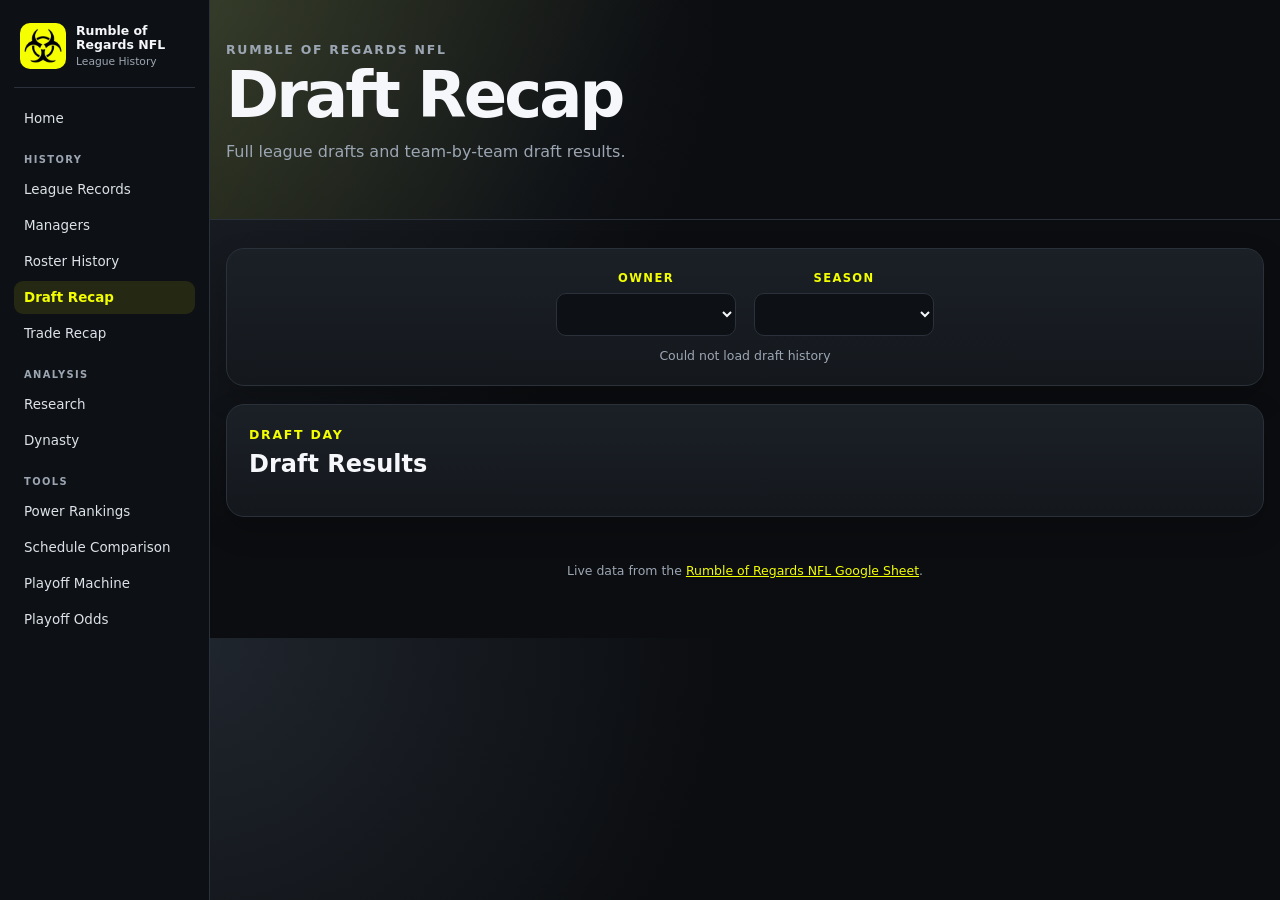
==== draft-recap/index.html @ 03e74e60 "Add files via upload" ====
<!doctype html><html lang="en"><head><meta charset="utf-8"><meta name="viewport" content="width=device-width,initial-scale=1"><title>Draft Recap • Rumble of Regards NFL</title><link rel="stylesheet" href="../styles.css?v=20260920e"></head><body data-page="draft-recap" data-root="../">
<button class="nav-toggle" id="navToggle" aria-label="Open navigation">☰</button>
<aside class="sidebar" id="sidebar"><a class="side-brand" href="../"><img src="../league-logo.png" alt="League logo"><span><strong>Rumble of Regards NFL</strong><small>League History</small></span></a><nav class="side-nav"><a href="../">Home</a><p>History</p><a href="../records/">League Records</a><a href="../managers/">Managers</a><a href="../roster-history/">Roster History</a><a class="active" href="./">Draft Recap</a><a href="../trade-recap/">Trade Recap</a><p>Analysis</p><a href="../research/">Research</a><a href="../dynasty/">Dynasty</a><p>Tools</p><a href="../power-rankings/">Power Rankings</a><a href="../schedule-comparison/">Schedule Comparison</a><a href="../playoff-machine/">Playoff Machine</a><a href="../playoff-odds/">Playoff Odds</a></nav></aside>
<div class="site-content"><header class="records-hero"><div class="hero-inner"><div><p class="eyebrow">RUMBLE OF REGARDS NFL</p><h1>Draft Recap</h1><p>Full league drafts and team-by-team draft results.</p></div></div></header>
<main class="shell roster-history-shell"><section class="card history-controls"><div class="history-selectors draft-selectors"><label>OWNER<select id="draftOwner"></select></label><label>SEASON<select id="draftYear"></select></label></div><div id="status" class="status">Loading draft history…</div></section><section class="card"><p class="section-kicker">DRAFT DAY</p><h2 id="draftTitle">Draft Results</h2><div id="draftHistory"></div></section><footer>Live data from the <a href="https://docs.google.com/spreadsheets/d/e/2PACX-1vQHXrlutk_HgerfirsdUdHee4iSlWc9iG8PuyQx7CvtLcKI5knCtkG09WXN5C--NkTXt9Rr7ULzX_2f/pubhtml" target="_blank" rel="noopener noreferrer">Rumble of Regards NFL Google Sheet</a>.</footer></main></div><script src="../app.js?v=20260920e"></script></body></html>
---- styles.css ----
:root{--bg:#0b0d10;--panel:#14181d;--panel2:#1b2027;--text:#f5f7fa;--muted:#9ca6b3;--line:#2a313a;--accent:#f3ff00;--danger:#ff6b6b;--good:#7ee787}*{box-sizing:border-box}body{margin:0;background:radial-gradient(circle at 15% 0,#20262e 0,#0b0d10 42%);color:var(--text);font-family:Inter,ui-sans-serif,system-ui,-apple-system,Segoe UI,sans-serif}.hero{border-bottom:1px solid var(--line);background:linear-gradient(120deg,rgba(243,255,0,.10),transparent 40%)}.hero-inner,.shell{width:min(1180px,calc(100% - 32px));margin:auto}.hero-inner{display:flex;gap:24px;align-items:center;padding:42px 0}.league-logo{width:112px;height:112px;object-fit:cover;border-radius:22px;border:1px solid #4b4f00;box-shadow:0 16px 50px #0008}.eyebrow,.section-kicker{font-size:.78rem;letter-spacing:.14em;font-weight:900;color:var(--accent);margin:0 0 8px}.hero h1{font-size:clamp(2rem,5vw,4rem);line-height:.95;margin:0 0 10px;letter-spacing:-.045em}.hero p{color:var(--muted)}.espn{display:inline-block;margin-top:8px;padding:10px 14px;border:1px solid var(--line);border-radius:10px;color:var(--text);text-decoration:none;background:#ffffff08}.shell{padding:28px 0 60px}.card{background:linear-gradient(180deg,var(--panel2),var(--panel));border:1px solid var(--line);border-radius:18px;padding:22px;box-shadow:0 12px 30px #0003}.champ{display:grid;grid-template-columns:1fr 1.5fr;gap:24px;align-items:center}.champ-identity{display:flex;gap:18px;align-items:center}.champ-logo{width:92px;height:92px;border-radius:18px;object-fit:cover;background:#0d1014}.champ h2,.section-head h2{margin:0;font-size:1.7rem}.muted{color:var(--muted)}.chips{display:flex;flex-wrap:wrap;gap:8px}.chip{background:#0d1014;border:1px solid var(--line);padding:7px 10px;border-radius:999px;font-size:.85rem}.controls{margin-top:18px;text-align:center}.selector-group{display:flex;justify-content:center;gap:22px}.controls label{font-size:.92rem;color:var(--accent);font-weight:900;letter-spacing:.10em}.controls select{display:block;margin-top:8px;min-width:170px;background:#0d1014;color:var(--text);border:1px solid var(--line);border-radius:10px;padding:12px 38px 12px 14px;font-size:1rem;font-weight:700}.status{margin-top:12px;color:var(--muted);font-size:.78rem}.weekly{display:grid;grid-template-columns:1fr 1fr 1.25fr;gap:18px;margin-top:18px}.matchup-line{display:flex;justify-content:space-between;align-items:center;gap:15px;padding:11px 0;border-bottom:1px solid var(--line)}.matchup-line:last-of-type{border-bottom:0}.team-ident{display:flex;align-items:center;gap:10px;min-width:0}.team-ident>span{display:flex;flex-direction:column;min-width:0}.team-ident strong{font-size:.94rem;white-space:normal}.team-ident small{color:var(--muted);font-size:.72rem;margin-top:2px}.team-logo{width:42px;height:42px;border-radius:9px;object-fit:cover;flex:0 0 auto}.rank-logo{width:32px;height:32px;border-radius:7px;object-fit:cover}.stand-logo{width:30px;height:30px;border-radius:6px;object-fit:cover}.score{font-variant-numeric:tabular-nums;font-weight:800}.diff{margin-top:14px;font-size:1.55rem;font-weight:900}.matchup:nth-child(1) .diff{color:var(--danger)}.matchup:nth-child(2) .diff{color:var(--good)}.rank-row{display:grid;grid-template-columns:28px 1fr auto;gap:10px;align-items:center;padding:7px 0;border-bottom:1px solid var(--line);font-size:.92rem}.rank-row:last-child{border:0}.rank-num{color:var(--muted);font-weight:800}.standings-card,.shrine-card{margin-top:18px}.section-head{display:flex;align-items:end;justify-content:space-between;margin-bottom:15px}.table-wrap{overflow-x:auto}table{width:100%;border-collapse:collapse;white-space:nowrap}th,td{text-align:right;padding:11px 10px;border-bottom:1px solid var(--line);font-size:.86rem;font-variant-numeric:tabular-nums}th{font-size:.68rem;letter-spacing:.08em;color:var(--muted)}th:nth-child(2),td:nth-child(2){text-align:left}tbody tr:hover{background:#ffffff05}.shrine{display:grid;grid-template-columns:repeat(2,minmax(0,1fr));gap:16px}.champ-history{border:1px solid var(--line);border-radius:15px;padding:18px;background:#0d101480}.history-head{display:flex;gap:14px;align-items:center}.history-logo{width:72px;height:72px;border-radius:14px;object-fit:cover}.history-year{color:var(--accent);font-size:.7rem;letter-spacing:.12em;font-weight:900}.history-head h3{margin:3px 0 2px;font-size:1.25rem}.history-head p{margin:0;color:var(--muted);font-size:.85rem}.history-roster{display:flex;flex-wrap:wrap;gap:6px;margin-top:14px}.history-roster span{font-size:.75rem;padding:6px 8px;border:1px solid var(--line);border-radius:999px;color:#d9dee5}footer{text-align:center;color:var(--muted);font-size:.78rem;padding-top:28px}@media(max-width:850px){.weekly{grid-template-columns:1fr 1fr}.rankings{grid-column:1/-1}.champ{grid-template-columns:1fr}.shrine{grid-template-columns:1fr}}@media(max-width:560px){.hero-inner{align-items:flex-start}.league-logo{width:78px;height:78px;border-radius:16px}.weekly{grid-template-columns:1fr}.rankings{grid-column:auto}.selector-group{gap:10px}.controls label{flex:1}.controls select{min-width:0;width:100%}.card{padding:17px}.hero-inner,.shell{width:min(100% - 20px,1180px)}.champ-logo{width:72px;height:72px}.team-logo{width:38px;height:38px}}

/* v2.3.1 weekly matchups — preserves the original three-column weekly layout */
.weekly{align-items:start}
.weekly>.matchup,.weekly>.rankings{align-self:start;height:auto}
.weekly-matchups-card{grid-column:1/3;min-width:0}
.weekly-matchups{display:grid;grid-template-columns:repeat(2,minmax(0,1fr));gap:12px}
.weekly-game{border:1px solid var(--line);border-radius:13px;background:#0d101480;overflow:hidden}
.game-team{display:grid;grid-template-columns:minmax(0,1fr) auto;gap:12px;align-items:center;padding:11px 12px}
.game-team+.game-team{border-top:1px solid var(--line)}
.game-team .team-ident{min-width:0}
.game-team .team-logo{width:38px;height:38px}
.game-meta{display:flex;gap:8px;align-items:center;margin-top:3px;font-size:.70rem;color:var(--muted);font-variant-numeric:tabular-nums}
.game-record{font-weight:750;color:#c6ced8}
.streak{font-weight:900;letter-spacing:.02em}
.streak-win{color:var(--good)}
.streak-loss{color:var(--danger)}
.game-score{font-size:1.05rem;font-weight:900;font-variant-numeric:tabular-nums;color:var(--text)}
.game-team.loser .game-score{color:#7f8995}
.weekly.playoffs .weekly-matchups-card{grid-column:1/-1}
@media(max-width:850px){.weekly-matchups-card{grid-column:1/-1}.weekly-matchups{grid-template-columns:repeat(2,minmax(0,1fr))}}
@media(max-width:560px){.weekly-matchups{grid-template-columns:1fr}.game-team{padding:10px}.game-meta{gap:6px}}

/* v2.3.2 balanced weekly layout */
.weekly{grid-template-columns:minmax(0,1.75fr) minmax(260px,.85fr);align-items:start}
.weekly-left{display:grid;gap:18px;min-width:0}
.weekly-records{display:grid;grid-template-columns:minmax(0,.9fr) minmax(0,1.1fr);gap:18px;align-items:stretch}
.weekly-records>.matchup{height:100%;align-self:stretch}
.weekly-matchups-card{grid-column:auto;min-width:0}
.weekly-matchups{grid-template-columns:repeat(2,minmax(0,1fr))}
.weekly>.rankings{grid-column:2;grid-row:1;align-self:start;height:auto;min-width:0}
.weekly.playoffs .weekly-left{display:contents}
.weekly.playoffs .weekly-records{grid-column:1;grid-row:1}
.weekly.playoffs>.rankings{grid-column:2;grid-row:1}
.weekly.playoffs .weekly-matchups-card{grid-column:1/-1;grid-row:2}
@media(max-width:850px){
  .weekly{grid-template-columns:1fr}
  .weekly-left{display:grid}
  .weekly>.rankings,.weekly.playoffs>.rankings{grid-column:1;grid-row:auto}
  .weekly.playoffs .weekly-left{display:grid}
  .weekly.playoffs .weekly-records,.weekly.playoffs .weekly-matchups-card{grid-column:auto;grid-row:auto}
}
@media(max-width:560px){
  .weekly-records{grid-template-columns:1fr}
  .weekly-matchups{grid-template-columns:1fr}
}

/* v2.4.1 navigation — layered on top of the locked v2.3.2 homepage */
.sidebar{position:fixed;inset:0 auto 0 0;width:210px;background:#0d1014;border-right:1px solid var(--line);z-index:50;padding:18px 14px;overflow-y:auto}.site-content{margin-left:210px}.side-brand{display:flex;align-items:center;gap:10px;color:var(--text);text-decoration:none;padding:5px 6px 18px;border-bottom:1px solid var(--line)}.side-brand img{width:46px;height:46px;border-radius:10px;object-fit:cover}.side-brand span{display:flex;flex-direction:column;min-width:0}.side-brand strong{font-size:.78rem;line-height:1.15}.side-brand small{font-size:.67rem;color:var(--muted);margin-top:3px}.side-nav{display:flex;flex-direction:column;gap:3px;padding-top:14px}.side-nav p{margin:16px 10px 5px;color:var(--muted);font-size:.62rem;font-weight:900;letter-spacing:.14em;text-transform:uppercase}.side-nav a,.side-nav .coming{display:flex;align-items:center;justify-content:space-between;padding:9px 10px;border-radius:9px;color:#dce2e8;text-decoration:none;font-size:.84rem}.side-nav a:hover{background:#ffffff08}.side-nav a.active{background:rgba(243,255,0,.10);color:var(--accent);font-weight:850}.side-nav .coming{color:#69727d}.side-nav em{font-style:normal;font-size:.56rem;text-transform:uppercase;letter-spacing:.08em;border:1px solid var(--line);border-radius:999px;padding:2px 5px}.nav-toggle{display:none;position:fixed;top:12px;left:12px;z-index:70;border:1px solid var(--line);border-radius:9px;background:#11151a;color:var(--text);font-size:1.25rem;padding:7px 10px}
/* Records */
.records-hero{border-bottom:1px solid var(--line);background:linear-gradient(120deg,rgba(243,255,0,.10),transparent 40%)}.records-hero .hero-inner{padding:42px 0}.records-hero h1{font-size:clamp(2.2rem,5vw,4rem);line-height:.95;margin:0 0 10px;letter-spacing:-.045em}.records-hero p{color:var(--muted)}.records-status{text-align:center;margin:0 0 18px}.record-grid{display:grid;grid-template-columns:repeat(2,minmax(0,1fr));gap:18px;margin-top:18px}.record-card h2{margin:0 0 14px;font-size:1.45rem}.record-list,.record-matchups{display:flex;flex-direction:column;gap:8px}.record-row{display:grid;grid-template-columns:32px minmax(0,1fr) auto;align-items:center;gap:10px;padding:10px 0;border-bottom:1px solid var(--line)}.record-row:last-child{border-bottom:0}.record-rank{font-weight:900;color:var(--muted);font-variant-numeric:tabular-nums}.record-value{font-weight:950;font-size:1.08rem;font-variant-numeric:tabular-nums;text-align:right}.record-detail{color:var(--muted);font-size:.70rem;margin-top:3px}.record-game{border:1px solid var(--line);border-radius:13px;background:#0d101480;overflow:hidden}.record-game-head{display:flex;justify-content:space-between;align-items:baseline;gap:12px;padding:9px 12px;border-bottom:1px solid var(--line)}.record-game-head strong{font-size:1rem}.record-game-head span{font-size:.68rem;color:var(--muted);text-transform:uppercase;letter-spacing:.07em}.record-game .game-team{padding:9px 12px}.record-game .game-score{font-size:1rem}.record-game .team-logo{width:36px;height:36px}.record-game .game-team.winner .game-score{color:var(--text)}.record-game .game-team.loser .game-score{color:#7f8995}
@media(max-width:1100px){.sidebar{width:185px}.site-content{margin-left:185px}}
@media(max-width:850px){.sidebar{transform:translateX(-100%);transition:transform .2s ease;width:230px;box-shadow:12px 0 30px #0008}.sidebar.open{transform:translateX(0)}.site-content{margin-left:0}.nav-toggle{display:block}.record-grid{grid-template-columns:1fr}.records-hero .hero-inner{padding-top:70px}}

/* v2.5 Managers */
.managers-shell{display:flex;flex-direction:column;gap:18px}.manager-picker{text-align:center}.manager-picker label{font-size:.72rem;color:var(--accent);font-weight:900;letter-spacing:.12em}.manager-picker select{display:block;margin:9px auto 0;min-width:260px;background:#0d1014;color:var(--text);border:1px solid var(--line);border-radius:10px;padding:12px 38px 12px 14px;font-size:1rem;font-weight:800}.manager-profile{display:flex;align-items:center;gap:20px}.manager-logo{width:100px;height:100px;border-radius:18px;object-fit:cover}.manager-profile h2{font-size:2rem;margin:3px 0}.career-stat-grid{display:grid;grid-template-columns:repeat(5,minmax(0,1fr));gap:10px;margin:2px 0 20px}.career-stat{background:#0d1014;border:1px solid var(--line);border-radius:12px;padding:14px}.career-stat span{display:block;color:var(--muted);font-size:.67rem;text-transform:uppercase;letter-spacing:.07em;font-weight:800}.career-stat strong{display:block;margin-top:5px;font-size:1.18rem;font-variant-numeric:tabular-nums}.career-record-grid{grid-template-columns:repeat(4,minmax(0,1fr));margin-bottom:0}.subsection-title{border-top:1px solid var(--line);padding-top:18px;margin:0 0 8px;color:var(--accent);font-size:.72rem;font-weight:900;letter-spacing:.10em;text-transform:uppercase}.manager-two-col{display:grid;grid-template-columns:1.15fr .85fr;gap:18px}.manager-table th:first-child,.manager-table td:first-child{text-align:left}.manager-table th:nth-child(2),.manager-table td:nth-child(2){text-align:left}.h2h-table th:not(:first-child),.h2h-table td:not(:first-child),.playoff-table th:not(:first-child),.playoff-table td:not(:first-child){text-align:right}.playoff-table th:first-child,.playoff-table td:first-child{text-align:left}
@media(max-width:950px){.career-stat-grid{grid-template-columns:repeat(3,1fr)}.career-record-grid{grid-template-columns:repeat(2,1fr)}.manager-two-col{grid-template-columns:1fr}}
@media(max-width:560px){.manager-profile{align-items:flex-start}.manager-logo{width:78px;height:78px}.career-stat-grid,.career-record-grid{grid-template-columns:repeat(2,1fr)}.manager-picker select{min-width:0;width:100%}}

/* v2.6 Research */
.research-shell{display:flex;flex-direction:column;gap:18px}.research-controls{text-align:center}.research-selectors{display:flex;justify-content:center;gap:18px;flex-wrap:wrap}.research-selectors label{font-size:.72rem;color:var(--accent);font-weight:900;letter-spacing:.12em}.research-selectors select{display:block;margin-top:8px;min-width:145px;background:#0d1014;color:var(--text);border:1px solid var(--line);border-radius:10px;padding:11px 34px 11px 12px;font-size:.95rem;font-weight:800}.research-range{margin:10px 0 0;font-weight:850}.research-table-wrap{margin-top:14px}.research-table{min-width:900px}.research-table th:first-child,.research-table td:first-child{text-align:right}.research-table th:nth-child(2),.research-table td:nth-child(2){position:sticky;left:0;background:var(--panel);z-index:2}.research-table thead th:nth-child(2){z-index:3}.research-table td strong{color:var(--accent)}
@media(max-width:560px){.research-selectors{display:grid;grid-template-columns:1fr 1fr}.research-selectors label:first-child{grid-column:1/-1}.research-selectors select{width:100%;min-width:0}}

/* Dynasty */
.dynasty-controls{display:flex;align-items:center;justify-content:space-between;gap:24px}.dynasty-check{display:flex;align-items:center;gap:10px;font-weight:800;cursor:pointer}.dynasty-check input{width:20px;height:20px}.dynasty-podium-grid{display:grid;grid-template-columns:repeat(3,1fr);gap:16px}.dynasty-podium{background:var(--card);border:1px solid var(--line);border-radius:18px;padding:22px;display:flex;flex-direction:column;align-items:center;text-align:center;gap:8px}.dynasty-podium .team-ident{flex-direction:column}.dynasty-podium .history-logo{width:68px;height:68px}.dynasty-podium>strong{font-size:1.8rem}.dynasty-rank{font-weight:900;font-size:1.15rem}.dynasty-table-wrap{overflow-x:auto}.dynasty-table{min-width:1550px}.dynasty-key{display:grid;grid-template-columns:repeat(3,1fr);gap:18px}.dynasty-key h3{margin:0 0 6px}.dynasty-key p{margin:0;color:var(--muted)}@media(max-width:800px){.dynasty-controls{align-items:flex-start;flex-direction:column}.dynasty-podium-grid,.dynasty-key{grid-template-columns:1fr}}
.dynasty-control-group{display:flex;gap:22px;align-items:center;flex-wrap:wrap}.dynasty-sort-label{display:flex;align-items:center;gap:9px;font-weight:700}.dynasty-sort-label select{min-width:170px}.dynasty-core{display:flex;gap:10px;justify-content:center;flex-wrap:wrap;margin-top:10px;font-size:.78rem}.dynasty-core span{background:rgba(255,255,255,.06);border:1px solid var(--line);border-radius:999px;padding:5px 8px}.dynasty-core b{margin-left:3px}

/* v2.7.6: League Records emphasis + footer source links */
.record-game-head strong {
  color: var(--accent);
}
footer a,
footer a:visited {
  color: var(--accent);
  text-decoration: underline;
}
footer a:hover {
  color: var(--text);
}


/* v2.8 Power Rankings */
.power-shell{display:flex;flex-direction:column;gap:18px}.power-controls{text-align:center}.power-selectors{display:flex;justify-content:center;gap:18px;flex-wrap:wrap}.power-selectors label{font-size:.72rem;color:var(--accent);font-weight:900;letter-spacing:.12em}.power-selectors select{display:block;margin-top:8px;min-width:160px;background:#0d1014;color:var(--text);border:1px solid var(--line);border-radius:10px;padding:11px 34px 11px 12px;font-size:.95rem;font-weight:800}.power-table{min-width:850px}.power-table th:first-child,.power-table td:first-child{text-align:right}.power-table .power-score{color:var(--accent);font-size:1rem}.power-formula h2{margin:0 0 12px}.power-formula p{line-height:1.55}.power-formula strong{color:var(--text)}
@media(max-width:560px){.power-selectors{display:grid;grid-template-columns:1fr 1fr}.power-selectors select{width:100%;min-width:0}}


/* v2.9 Schedule Comparison */
.schedule-shell{display:flex;flex-direction:column;gap:18px}.schedule-controls{text-align:center}.schedule-selectors{display:flex;justify-content:center;gap:18px;flex-wrap:wrap}.schedule-selectors label{font-size:.72rem;color:var(--accent);font-weight:900;letter-spacing:.12em}.schedule-selectors select{display:block;margin-top:8px;min-width:170px;background:#0d1014;color:var(--text);border:1px solid var(--line);border-radius:10px;padding:11px 34px 11px 12px;font-size:.95rem;font-weight:800}.schedule-table{max-width:760px;margin:0 auto}.schedule-table th:first-child,.schedule-table td:first-child{text-align:left}.schedule-table th:nth-child(2),.schedule-table td:nth-child(2),.schedule-table th:nth-child(3),.schedule-table td:nth-child(3){text-align:right}.schedule-diff{font-size:1rem}.schedule-positive .schedule-diff{color:var(--good)}.schedule-negative .schedule-diff{color:var(--danger)}.schedule-own{background:rgba(243,255,0,.06)}.schedule-own .schedule-diff{color:var(--accent)}
@media(max-width:650px){.schedule-selectors{display:grid;grid-template-columns:1fr 1fr}.schedule-selectors label:last-child{grid-column:1/-1}.schedule-selectors select{width:100%;min-width:0}}

/* v3.0 Playoff Machine */
.playoff-shell{display:flex;flex-direction:column;gap:18px}.playoff-controls{text-align:center}.playoff-selectors{display:flex;justify-content:center;gap:18px;flex-wrap:wrap}.playoff-selectors label{font-size:.72rem;color:var(--accent);font-weight:900;letter-spacing:.12em}.playoff-selectors select{display:block;margin-top:8px;min-width:180px;background:#0d1014;color:var(--text);border:1px solid var(--line);border-radius:10px;padding:11px 34px 11px 12px;font-size:.95rem;font-weight:800}.playoff-reset{margin-top:10px;border:1px solid var(--line);background:#0d1014;color:var(--text);border-radius:9px;padding:9px 14px;font-weight:800;cursor:pointer}.playoff-table th:nth-child(n+3),.playoff-table td:nth-child(n+3){text-align:right}.playoff-in{background:rgba(243,255,0,.035)}.playoff-note{font-size:.72rem;margin:12px 0 0}.playoff-week{padding:8px 0 18px;border-bottom:1px solid var(--line)}.playoff-week:last-child{border-bottom:0}.playoff-week h3{color:var(--accent);margin:4px 0 10px}.playoff-game-list{display:grid;grid-template-columns:repeat(2,minmax(0,1fr));gap:10px}.playoff-game{display:grid;grid-template-columns:1fr auto 1fr;align-items:center;gap:8px}.playoff-game>span{color:var(--muted);font-size:.72rem;font-weight:900}.playoff-pick{width:100%;text-align:left;background:#0d1014;color:var(--text);border:1px solid var(--line);border-radius:12px;padding:10px;cursor:pointer}.playoff-pick:hover{border-color:#59636f}.playoff-pick.selected{border-color:var(--accent);background:rgba(243,255,0,.09)}.playoff-pick .team-ident{pointer-events:none}.playoff-pick .stand-logo{width:34px;height:34px}.playoff-pick small{display:block}@media(max-width:800px){.playoff-game-list{grid-template-columns:1fr}}@media(max-width:520px){.playoff-selectors{display:grid;grid-template-columns:1fr}.playoff-selectors select{width:100%;min-width:0}.playoff-game{grid-template-columns:1fr}.playoff-game>span{text-align:center}}

/* v3.2 Playoff Machine */
.playoff-controls{display:flex;flex-direction:column;align-items:center;gap:8px}.playoff-quick{display:flex;align-items:center;justify-content:center;gap:9px;flex-wrap:wrap;margin-top:6px}.playoff-quick>span{color:var(--muted);font-weight:800;font-size:.82rem}.playoff-quick button{border:1px solid var(--line);background:#0d1014;color:var(--text);border-radius:9px;padding:9px 13px;font-weight:800;cursor:pointer}.playoff-quick button:hover{border-color:var(--accent)}
.playoff-week-tabs{display:flex;overflow-x:auto;border-bottom:1px solid var(--line);margin:0 -18px 18px;padding:0 18px;scrollbar-width:thin}.playoff-week-tab{flex:1 0 auto;min-width:92px;border:0;border-bottom:2px solid transparent;background:transparent;color:var(--muted);padding:12px 18px;font-weight:900;font-size:.92rem;cursor:pointer}.playoff-week-tab:hover{color:var(--text)}.playoff-week-tab.active{color:var(--accent);border-bottom-color:var(--accent);background:rgba(243,255,0,.035)}
.playoff-game-list{display:grid;grid-template-columns:repeat(2,minmax(0,1fr));gap:16px 22px}.playoff-game{display:flex;flex-direction:column;gap:7px;position:relative}.playoff-pick{min-height:62px;padding:12px 14px}.playoff-tie-label{position:absolute;right:10px;top:50%;transform:translateY(-50%);font-size:.65rem;color:var(--accent);font-weight:900;text-transform:uppercase;letter-spacing:.05em;pointer-events:none}.playoff-game:has(.playoff-tie-label) .playoff-pick{border-color:rgba(243,255,0,.35)}
.tiebreak-info{position:relative;display:inline-flex;vertical-align:middle;margin-left:7px;outline:none}.tiebreak-info>span:first-child{display:inline-flex;align-items:center;justify-content:center;width:18px;height:18px;border:1px solid var(--accent);border-radius:50%;color:var(--accent);font-size:.68rem;font-weight:900;cursor:help}.tiebreak-tip{display:none;position:absolute;z-index:30;left:24px;top:-8px;width:min(430px,70vw);padding:12px;background:#0d1014;border:1px solid var(--line);border-radius:10px;box-shadow:0 12px 28px rgba(0,0,0,.45);color:var(--text);text-align:left;white-space:normal}.tiebreak-info:hover .tiebreak-tip,.tiebreak-info:focus .tiebreak-tip,.tiebreak-info:focus-within .tiebreak-tip{display:block}.tiebreak-tip strong{display:block;color:var(--accent);margin-bottom:7px;font-size:.75rem}.tiebreak-tip em{display:block;font-style:normal;color:var(--muted);font-size:.72rem;line-height:1.45;margin-top:4px}
@media(max-width:800px){.playoff-game-list{grid-template-columns:1fr}.playoff-week-tab{min-width:86px}.tiebreak-tip{left:auto;right:0;top:24px}}

/* v3.3 Playoff Machine refinements */
.playoff-machine-main{padding-top:28px}
.playoff-schedule-card .playoff-quick{justify-content:flex-start;margin:0 0 16px}
.playoff-progress{margin:0;text-align:right}
.playoff-team-cell{display:flex;align-items:center;gap:12px;min-width:0}
.playoff-team-cell .stand-logo{width:38px;height:38px;flex:0 0 38px;border-radius:8px;object-fit:cover}
.playoff-team-copy{display:flex;flex-direction:column;align-items:flex-start;min-width:0;line-height:1.15}
.playoff-team-label{display:block;color:var(--muted);font-size:.58rem;letter-spacing:.11em;font-weight:900;margin-bottom:3px}
.playoff-team-name{display:flex;align-items:center;gap:0;max-width:100%;white-space:nowrap}
.playoff-team-name>strong{font-size:.94rem}
.playoff-team-copy>small{display:block;color:var(--muted);font-size:.72rem;margin-top:3px}
.playoff-table tbody tr{height:72px}
.playoff-table td:nth-child(2){min-width:280px}
.playoff-team-name .tiebreak-info{flex:0 0 auto;margin-left:7px}
.playoff-game-list{gap:26px 34px}
.playoff-game{gap:9px;padding:4px 0}
.playoff-pick{min-height:68px;padding:14px 16px}
.playoff-week-tabs{margin-top:2px}
@media(max-width:800px){.playoff-progress{text-align:left}.playoff-schedule-card .section-head{align-items:flex-start;flex-direction:column;gap:6px}.playoff-game-list{gap:24px}}

/* v3.4 Playoff Machine refinements */
.playoff-machine-main{padding-top:28px}
.playoff-team-label{display:none}

/* v3.5 Playoff Machine layout refinements */
.playoff-table th:nth-child(2),.playoff-table td:nth-child(2){text-align:left!important}
.playoff-week-tabs{display:grid;grid-template-columns:repeat(7,minmax(0,1fr));overflow:visible;margin:0 0 18px;padding:0;border-bottom:1px solid var(--line)}
.playoff-week-tab{min-width:0;width:100%;padding:12px 8px}
@media(max-width:1050px){.playoff-week-tabs{grid-template-columns:repeat(5,minmax(0,1fr))}}
@media(max-width:700px){.playoff-week-tabs{grid-template-columns:repeat(3,minmax(0,1fr))}}
@media(max-width:430px){.playoff-week-tabs{grid-template-columns:repeat(2,minmax(0,1fr))}}

/* v3.6 Playoff Odds */
.playoff-odds-shell{display:flex;flex-direction:column;gap:18px;padding-top:28px}
.odds-controls{display:flex;align-items:end;justify-content:space-between;gap:18px}
.odds-controls .selector-block label{display:block;font-size:.68rem;color:var(--accent);font-weight:900;letter-spacing:.12em}
.odds-controls select{margin-top:8px;min-width:180px;background:#0d1014;color:var(--text);border:1px solid var(--line);border-radius:10px;padding:11px 36px 11px 13px;font-weight:800}
.odds-method{text-align:right;display:flex;flex-direction:column;gap:3px}.odds-method strong{font-size:.9rem}.odds-method span{font-size:.72rem;color:var(--muted)}
.odds-table{min-width:940px}.odds-table th:first-child,.odds-table td:first-child{text-align:left;min-width:220px}.odds-table th:not(:first-child),.odds-table td:not(:first-child){text-align:center;font-variant-numeric:tabular-nums}
.odds-table .odds-bye{background:rgba(126,231,135,.08)}.odds-table .odds-out{background:rgba(255,107,107,.08)}.odds-table .odds-total{color:var(--accent);font-size:1.02rem}
.odds-explain h2{margin:3px 0 9px}.odds-explain p:last-child{color:var(--muted);line-height:1.65;max-width:900px}
@media(max-width:650px){.odds-controls{align-items:stretch;flex-direction:column}.odds-method{text-align:left}.odds-controls select{width:100%}}


/* Roster history */
.roster-history-shell{display:flex;flex-direction:column;gap:18px}.history-controls{text-align:center}.history-selectors{display:flex;justify-content:center;gap:18px;flex-wrap:wrap}.history-selectors label{font-size:.72rem;color:var(--accent);font-weight:900;letter-spacing:.12em}.history-selectors select{display:block;margin-top:8px;min-width:180px;background:#0d1014;color:var(--text);border:1px solid var(--line);border-radius:10px;padding:11px 34px 11px 12px;font-size:.95rem;font-weight:800}.history-grid{display:grid;grid-template-columns:1fr 1fr;gap:18px}.history-grid .card h2,.roster-history-shell>.card h2{margin:0 0 16px}.roster-group h3{margin:0 0 8px;color:var(--muted);font-size:.72rem;text-transform:uppercase;letter-spacing:.1em}.roster-group+.roster-group{margin-top:18px}.roster-group.roster-bench{margin-top:34px}.roster-player{display:grid;grid-template-columns:70px 1fr;gap:10px;padding:8px 0;border-bottom:1px solid var(--line)}.roster-slot{color:var(--accent);font-size:.72rem;font-weight:900}.move-row,.draft-row{display:flex;gap:12px;align-items:center;padding:10px 0;border-bottom:1px solid var(--line)}.move-row>div,.draft-row>div{display:flex;flex-direction:column;gap:3px}.move-row small,.draft-row small{color:var(--muted)}.move-sign{font-size:1.35rem;font-weight:950;width:24px;text-align:center}.move-in{color:var(--good)}.move-out{color:var(--danger)}.draft-pick{min-width:46px;color:var(--accent);font-weight:900}@media(max-width:750px){.history-grid{grid-template-columns:1fr}.history-selectors{display:grid;grid-template-columns:1fr 1fr}.history-selectors label:last-child{grid-column:1/-1}.history-selectors select{width:100%;min-width:0}}
.history-grid.moves-only{grid-template-columns:1fr}.history-grid.moves-only>.card{max-width:none}.roster-player{grid-template-columns:70px 1fr auto}.roster-score{font-variant-numeric:tabular-nums;font-weight:900;text-align:right}.draft-selectors{grid-template-columns:repeat(2,minmax(0,220px));justify-content:center}

.draft-team-logo{width:38px;height:38px;object-fit:contain;flex:0 0 38px;border-radius:8px}

/* Grouped roster-history trades */
.trade-card{margin:0 0 14px;padding:14px;border:1px solid var(--line);border-radius:12px;background:#0d1014}.trade-title{font-weight:950;color:var(--accent);margin-bottom:12px}.trade-body{display:grid;grid-template-columns:repeat(auto-fit,minmax(190px,1fr));gap:14px}.trade-side{display:flex;flex-direction:column;gap:6px}.trade-side>strong{font-size:.78rem;text-transform:uppercase;letter-spacing:.06em}.trade-player{display:flex;align-items:center;gap:8px}.trade-player .move-sign{font-size:1.05rem;width:18px}.trade-player span:last-child{font-weight:800}@media(max-width:600px){.trade-body{grid-template-columns:1fr}}


/* Trade recap */
.trade-recap-selectors{display:flex;justify-content:center}.trade-recap-list{display:flex;flex-direction:column;gap:16px}.trade-recap-card{border:1px solid var(--line);border-radius:14px;background:#0d1014;overflow:hidden}.trade-recap-week{padding:9px 14px;border-bottom:1px solid var(--line);color:var(--accent);font-size:.72rem;font-weight:950;text-transform:uppercase;letter-spacing:.09em}.trade-recap-sides{display:grid;grid-template-columns:minmax(0,1fr) auto minmax(0,1fr);gap:18px;align-items:stretch;padding:18px}.trade-recap-side{min-width:0}.trade-recap-team{display:flex;align-items:center;gap:12px;padding-bottom:12px;margin-bottom:8px;border-bottom:1px solid var(--line)}.trade-recap-team img{width:48px;height:48px;object-fit:contain;border-radius:9px;flex:0 0 48px}.trade-recap-team>div{display:flex;flex-direction:column;gap:3px;min-width:0}.trade-recap-team strong{font-size:1rem}.trade-recap-team small{color:var(--muted)}.trade-recap-players{display:flex;flex-direction:column;gap:5px}.trade-recap-player{display:flex;align-items:center;gap:8px;font-weight:800}.trade-recap-player .move-sign{font-size:1.05rem;width:18px}.trade-recap-arrow{display:flex;align-items:center;justify-content:center;color:var(--accent);font-size:1.5rem;font-weight:950;padding:0 4px}@media(max-width:650px){.trade-recap-sides{grid-template-columns:1fr}.trade-recap-arrow{transform:rotate(90deg);padding:0}.trade-recap-team img{width:42px;height:42px;flex-basis:42px}}
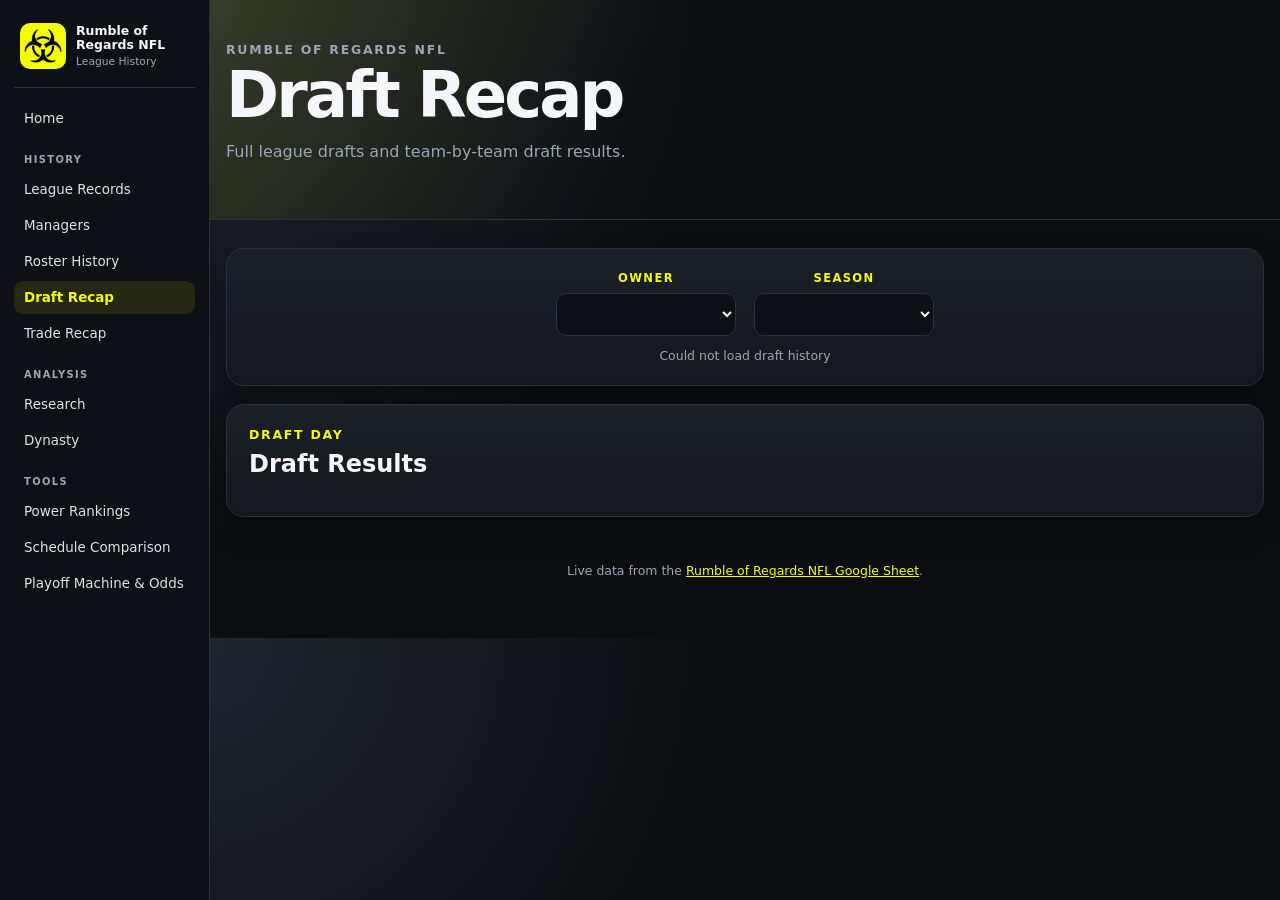
==== commit 5de61059: "Add files via upload" ====
--- a/draft-recap/index.html
+++ b/draft-recap/index.html
@@ -1,5 +1,5 @@
 <!doctype html><html lang="en"><head><meta charset="utf-8"><meta name="viewport" content="width=device-width,initial-scale=1"><title>Draft Recap • Rumble of Regards NFL</title><link rel="stylesheet" href="../styles.css?v=20260920e"></head><body data-page="draft-recap" data-root="../">
 <button class="nav-toggle" id="navToggle" aria-label="Open navigation">☰</button>
-<aside class="sidebar" id="sidebar"><a class="side-brand" href="../"><img src="../league-logo.png" alt="League logo"><span><strong>Rumble of Regards NFL</strong><small>League History</small></span></a><nav class="side-nav"><a href="../">Home</a><p>History</p><a href="../records/">League Records</a><a href="../managers/">Managers</a><a href="../roster-history/">Roster History</a><a class="active" href="./">Draft Recap</a><a href="../trade-recap/">Trade Recap</a><p>Analysis</p><a href="../research/">Research</a><a href="../dynasty/">Dynasty</a><p>Tools</p><a href="../power-rankings/">Power Rankings</a><a href="../schedule-comparison/">Schedule Comparison</a><a href="../playoff-machine/">Playoff Machine</a><a href="../playoff-odds/">Playoff Odds</a></nav></aside>
+<aside class="sidebar" id="sidebar"><a class="side-brand" href="../"><img src="../league-logo.png" alt="League logo"><span><strong>Rumble of Regards NFL</strong><small>League History</small></span></a><nav class="side-nav"><a href="../">Home</a><p>History</p><a href="../records/">League Records</a><a href="../managers/">Managers</a><a href="../roster-history/">Roster History</a><a class="active" href="./">Draft Recap</a><a href="../trade-recap/">Trade Recap</a><p>Analysis</p><a href="../research/">Research</a><a href="../dynasty/">Dynasty</a><p>Tools</p><a href="../power-rankings/">Power Rankings</a><a href="../schedule-comparison/">Schedule Comparison</a><a href="../playoff-machine/">Playoff Machine & Odds</a></nav></aside>
 <div class="site-content"><header class="records-hero"><div class="hero-inner"><div><p class="eyebrow">RUMBLE OF REGARDS NFL</p><h1>Draft Recap</h1><p>Full league drafts and team-by-team draft results.</p></div></div></header>
 <main class="shell roster-history-shell"><section class="card history-controls"><div class="history-selectors draft-selectors"><label>OWNER<select id="draftOwner"></select></label><label>SEASON<select id="draftYear"></select></label></div><div id="status" class="status">Loading draft history…</div></section><section class="card"><p class="section-kicker">DRAFT DAY</p><h2 id="draftTitle">Draft Results</h2><div id="draftHistory"></div></section><footer>Live data from the <a href="https://docs.google.com/spreadsheets/d/e/2PACX-1vQHXrlutk_HgerfirsdUdHee4iSlWc9iG8PuyQx7CvtLcKI5knCtkG09WXN5C--NkTXt9Rr7ULzX_2f/pubhtml" target="_blank" rel="noopener noreferrer">Rumble of Regards NFL Google Sheet</a>.</footer></main></div><script src="../app.js?v=20260920e"></script></body></html>
